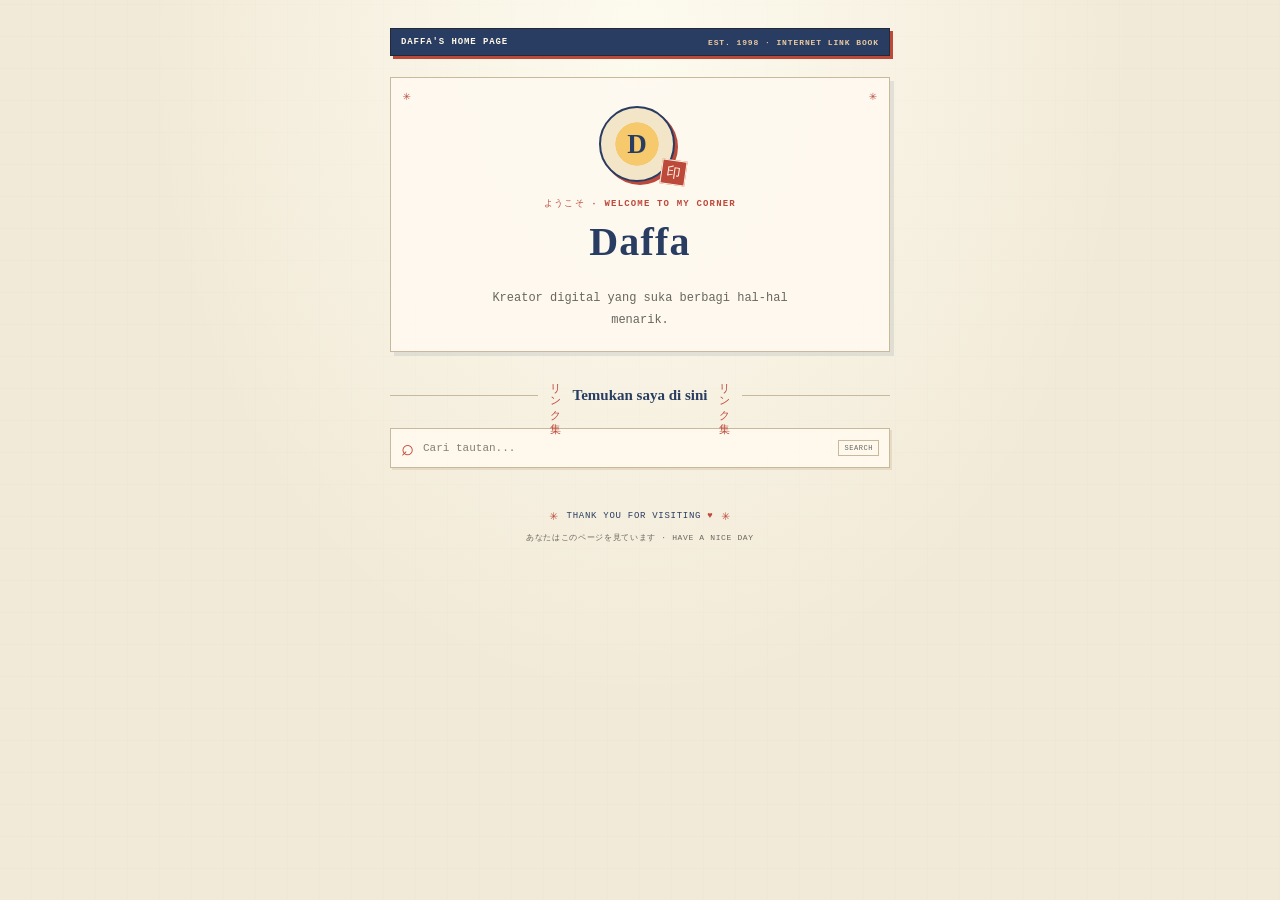
==== index.html @ f3ce7281 "Initial Linker" ====
<!doctype html>
<html lang="id">
  <head>
    <meta charset="UTF-8" />
    <meta name="viewport" content="width=device-width, initial-scale=1" />
    <meta
      name="description"
      content="Temukan semua tautan dan informasi saya di satu tempat."
    />
    <meta name="theme-color" content="#f2ead8" />
    <title>Semua Tautan Saya</title>
    <link rel="stylesheet" href="styles.css" />
    <script type="module" src="app.js"></script>
  </head>
  <body>
    <main class="page">
      <div class="masthead">
        <span>DAFFA'S HOME PAGE</span>
        <span class="masthead-date">EST. 1998 · INTERNET LINK BOOK</span>
      </div>
      <section class="profile" aria-labelledby="profile-name">
        <div class="avatar-wrap">
          <div class="avatar" id="avatar" aria-hidden="true">D</div>
          <span class="avatar-seal" aria-hidden="true">印</span>
        </div>
        <p class="eyebrow">ようこそ · WELCOME TO MY CORNER</p>
        <h1 id="profile-name">Daffa</h1>
        <div
          class="social-links"
          id="social-links"
          aria-label="Tautan sosial"
        ></div>
        <p class="bio" id="profile-bio">
          Kreator digital yang suka berbagi hal-hal menarik.
        </p>
      </section>

      <section class="links-section" aria-labelledby="links-heading">
        <div class="section-heading">
          <span class="section-jp" aria-hidden="true">リンク集</span>
          <h2 id="links-heading">Temukan saya di sini</h2>
          <span class="section-jp" aria-hidden="true">リンク集</span>
        </div>
        <label class="search-box">
          <span aria-hidden="true">⌕</span>
          <span class="visually-hidden">Cari tautan</span>
          <input
            id="link-search"
            type="search"
            placeholder="Cari tautan..."
            autocomplete="off"
          />
          <kbd>SEARCH</kbd>
        </label>
        <div class="link-list" id="link-list"></div>
      </section>

      <footer>
        <span class="footer-mark" aria-hidden="true">✳</span>
        <p>THANK YOU FOR VISITING <span aria-hidden="true">♥</span></p>
        <span class="footer-mark" aria-hidden="true">✳</span>
      </footer>
      <p class="visitor-note">あなたはこのページを見ています · HAVE A NICE DAY</p>
    </main>
  </body>
</html>
---- styles.css ----
:root {
  color-scheme: light;
  font-family: "MS Gothic", "ＭＳ ゴシック", "Osaka", "Courier New", monospace;
  color: #242a35;
  background: #f2ead8;
  font-synthesis: none;
  text-rendering: optimizeLegibility;
  -webkit-font-smoothing: none;
  -moz-osx-font-smoothing: grayscale;
  --paper: #fffaf0;
  --paper-shadow: #e7dbc3;
  --ink: #242a35;
  --muted-ink: #68675e;
  --indigo: #293d62;
  --red: #bd493b;
  --rule: #c9b99c;
}

* {
  box-sizing: border-box;
}

body {
  min-width: 320px;
  min-height: 100vh;
  margin: 0;
  background-color: #f2ead8;
  background-image:
    radial-gradient(ellipse at 50% 4%, rgb(255 253 242 / 88%), transparent 31rem),
    repeating-linear-gradient(0deg, transparent 0 31px, rgb(41 61 98 / 3%) 32px),
    repeating-linear-gradient(90deg, transparent 0 31px, rgb(41 61 98 / 3%) 32px);
}

.page {
  position: relative;
  width: min(100% - 32px, 500px);
  margin: 0 auto;
  padding: 28px 0 24px;
}

.masthead {
  display: flex;
  align-items: center;
  justify-content: space-between;
  gap: 12px;
  padding: 8px 10px;
  border: 1px solid var(--ink);
  background: var(--indigo);
  box-shadow: 3px 3px 0 var(--red);
  color: #fff8e9;
  font-size: 9px;
  font-weight: 700;
  letter-spacing: 0.1em;
}

.masthead-date {
  color: #e9c9a1;
  font-size: 8px;
  text-align: right;
}

.profile {
  position: relative;
  margin-top: 21px;
  padding: 28px 20px 20px;
  border: 1px solid var(--rule);
  background: rgb(255 250 240 / 87%);
  box-shadow: 4px 4px 0 rgb(41 61 98 / 10%);
  text-align: center;
}

.profile::before,
.profile::after {
  position: absolute;
  top: 10px;
  color: var(--red);
  content: "✳";
  font-size: 13px;
}

.profile::before {
  left: 12px;
}

.profile::after {
  right: 12px;
}

.avatar-wrap {
  position: relative;
  width: 82px;
  margin: 0 auto 15px;
}

.avatar {
  display: grid;
  width: 76px;
  height: 76px;
  place-items: center;
  border: 2px solid var(--indigo);
  border-radius: 50%;
  background:
    radial-gradient(circle at 50% 50%, #f6c96c 0 42%, transparent 43%),
    #f3e5c7;
  box-shadow: 3px 3px 0 var(--red);
  color: var(--indigo);
  font-family: "Yu Mincho", "MS Mincho", serif;
  font-size: 27px;
  font-weight: 700;
}

.avatar-seal {
  position: absolute;
  right: -5px;
  bottom: -3px;
  display: grid;
  width: 25px;
  height: 25px;
  place-items: center;
  border: 1px solid #fff4e3;
  background: var(--red);
  color: #fff7e6;
  font-family: "Yu Mincho", "MS Mincho", serif;
  font-size: 14px;
  transform: rotate(8deg);
}

.eyebrow {
  margin: 0 0 8px;
  color: var(--red);
  font-size: 9px;
  font-weight: 700;
  letter-spacing: 0.13em;
}

h1,
h2,
h3,
p {
  margin-top: 0;
}

h1 {
  margin-bottom: 8px;
  color: var(--indigo);
  font-family: "Yu Mincho", "MS Mincho", "Times New Roman", serif;
  font-size: clamp(32px, 8vw, 40px);
  letter-spacing: 0.03em;
}

.bio {
  max-width: 330px;
  margin: 0 auto;
  color: var(--muted-ink);
  font-size: 12px;
  line-height: 1.8;
}

.social-links {
  display: flex;
  min-height: 0;
  justify-content: center;
  flex-wrap: wrap;
  gap: 9px;
  margin: 10px 0 13px;
}

.social-link {
  display: grid;
  width: 39px;
  height: 39px;
  place-items: center;
  border: 1px solid var(--indigo);
  border-radius: 50%;
  background: var(--paper);
  box-shadow: 2px 2px 0 var(--red);
  color: var(--indigo);
  text-decoration: none;
  transition:
    transform 120ms steps(2, end),
    box-shadow 120ms steps(2, end),
    background-color 120ms linear;
}

.social-link:hover {
  transform: translate(2px, 2px);
  box-shadow: none;
  background: #f4dfb6;
}

.social-link:focus-visible {
  outline: 2px dashed var(--red);
  outline-offset: 3px;
}

.social-icon {
  font-family: "Yu Mincho", "MS Mincho", serif;
  font-size: 18px;
  line-height: 1;
}

.visually-hidden {
  position: absolute;
  overflow: hidden;
  width: 1px;
  height: 1px;
  padding: 0;
  border: 0;
  clip: rect(0, 0, 0, 0);
  white-space: nowrap;
  clip-path: inset(50%);
}

.links-section {
  margin-top: 24px;
}

.section-heading {
  display: flex;
  align-items: center;
  justify-content: center;
  gap: 10px;
  margin-bottom: 10px;
}

.section-heading::before,
.section-heading::after {
  height: 1px;
  flex: 1;
  background: var(--rule);
  content: "";
}

.section-jp {
  color: var(--red);
  font-family: "Yu Mincho", "MS Mincho", serif;
  font-size: 11px;
  writing-mode: vertical-rl;
}

h2 {
  margin: 0;
  color: var(--indigo);
  font-family: "Yu Mincho", "MS Mincho", serif;
  font-size: 15px;
  font-weight: 700;
  text-align: center;
}

.link-list {
  display: grid;
  gap: 17px;
}

.link-group {
  display: grid;
  gap: 8px;
}

.link-group-heading {
  display: flex;
  align-items: center;
  gap: 8px;
  margin: 0;
  color: var(--red);
  font-size: 10px;
  font-weight: 700;
  letter-spacing: 0.12em;
  text-transform: uppercase;
}

.link-group-heading::after {
  height: 1px;
  flex: 1;
  background: var(--rule);
  content: "";
}

.link-group-list {
  display: grid;
  gap: 9px;
}

.search-box {
  display: flex;
  min-height: 40px;
  align-items: center;
  gap: 9px;
  margin: 13px 0 15px;
  padding: 0 10px;
  border: 1px solid var(--rule);
  background: rgb(255 250 240 / 88%);
  box-shadow: 2px 2px 0 var(--paper-shadow);
  color: var(--red);
}

.search-box > span:first-child {
  font-family: "Yu Mincho", "MS Mincho", serif;
  font-size: 22px;
  line-height: 1;
}

.search-box input {
  width: 100%;
  min-width: 0;
  padding: 8px 0;
  border: 0;
  outline: 0;
  background: transparent;
  color: var(--ink);
  font: inherit;
  font-size: 11px;
}

.search-box input::placeholder {
  color: #858071;
}

.search-box:focus-within {
  outline: 2px dashed var(--indigo);
  outline-offset: 2px;
}

.search-box kbd {
  flex: 0 0 auto;
  padding: 3px 5px;
  border: 1px solid var(--rule);
  color: var(--muted-ink);
  font: inherit;
  font-size: 7px;
  letter-spacing: 0.08em;
}

.empty-state {
  margin: 0;
  padding: 16px;
  border: 1px dashed var(--rule);
  background: rgb(255 250 240 / 65%);
  color: var(--muted-ink);
  font-size: 12px;
  text-align: center;
}

.link-card {
  display: flex;
  min-height: 69px;
  align-items: center;
  gap: 12px;
  padding: 10px 13px;
  border: 1px solid #b9aa8e;
  border-radius: 2px;
  background: var(--paper);
  box-shadow: 3px 3px 0 var(--paper-shadow);
  color: var(--ink);
  text-decoration: none;
  transition:
    transform 120ms steps(2, end),
    box-shadow 120ms steps(2, end),
    background-color 120ms linear;
}

.link-card:hover {
  transform: translate(2px, 2px);
  box-shadow: 1px 1px 0 var(--paper-shadow);
  background: #fffdf7;
}

.link-card:focus-visible {
  outline: 2px dashed var(--red);
  outline-offset: 3px;
}

.link-card-featured {
  border-color: var(--indigo);
  background: var(--indigo);
  box-shadow: 3px 3px 0 var(--red);
  color: #fff8e9;
}

.link-card-featured:hover {
  background: #344b74;
  box-shadow: 1px 1px 0 var(--red);
}

.link-icon {
  display: grid;
  width: 41px;
  height: 41px;
  flex: 0 0 41px;
  place-items: center;
  border: 1px solid var(--rule);
  background: #f3ead8;
  color: var(--red);
  font-family: "Yu Mincho", "MS Mincho", serif;
  font-size: 20px;
}

.link-card-featured .link-icon {
  border-color: rgb(255 248 233 / 45%);
  background: rgb(255 248 233 / 10%);
  color: #f4cb82;
}

.link-copy {
  display: grid;
  min-width: 0;
  gap: 4px;
}

.link-title {
  font-size: 13px;
  font-weight: 700;
}

.link-description {
  overflow: hidden;
  color: #77766c;
  font-size: 10px;
  text-overflow: ellipsis;
  white-space: nowrap;
}

.link-card-featured .link-description {
  color: #d7d6d0;
}

.link-arrow {
  margin-left: auto;
  color: var(--red);
  font-size: 17px;
}

.link-card-featured .link-arrow {
  color: #f4cb82;
}

footer {
  display: flex;
  align-items: center;
  justify-content: center;
  gap: 8px;
  margin-top: 24px;
  color: var(--indigo);
  font-size: 9px;
  letter-spacing: 0.08em;
}

footer p {
  margin: 0;
}

footer p span {
  color: var(--red);
}

.footer-mark {
  color: var(--red);
  font-size: 14px;
}

.visitor-note {
  margin: 8px 0 0;
  color: var(--muted-ink);
  font-size: 8px;
  letter-spacing: 0.08em;
  text-align: center;
}

.text-button {
  padding: 6px 8px;
  border: 1px solid var(--rule);
  background: var(--paper);
  color: var(--indigo);
  cursor: pointer;
  font: inherit;
  font-size: 11px;
  font-weight: 700;
  text-decoration: none;
}

.text-button:hover {
  border-color: var(--red);
  color: var(--red);
}

.text-button:focus-visible,
.primary-button:focus-visible {
  outline: 2px dashed var(--red);
  outline-offset: 3px;
}

.admin-panel {
  margin-top: 17px;
  padding: 22px;
  border: 1px solid var(--rule);
  background: var(--paper);
  box-shadow: 4px 4px 0 var(--paper-shadow);
}

.admin-page {
  max-width: 540px;
}

.back-link {
  display: inline-block;
  margin: 15px 0 0;
}

.admin-page .admin-panel {
  margin-top: 12px;
}

.admin-heading,
.manager-toolbar,
.manage-item,
.form-actions {
  display: flex;
  align-items: center;
  justify-content: space-between;
  gap: 12px;
}

.admin-heading {
  margin-bottom: 18px;
}

.admin-heading .eyebrow {
  margin-bottom: 5px;
}

.admin-heading h1 {
  margin: 0;
  font-size: 25px;
}

.notice {
  margin: 0 0 16px;
  padding: 11px 13px;
  border: 1px solid #b7c5a5;
  background: #edf0df;
  color: #35442e;
  font-size: 11px;
  line-height: 1.6;
}

.notice-error {
  border-color: #d7a59a;
  background: #f7e7df;
  color: #87392f;
}

.admin-form {
  display: grid;
  gap: 13px;
}

.admin-form label {
  display: grid;
  gap: 6px;
  color: var(--ink);
  font-size: 11px;
  font-weight: 700;
}

.admin-form input:not([type="checkbox"]) {
  width: 100%;
  min-height: 41px;
  padding: 9px 11px;
  border: 1px solid #b9aa8e;
  border-radius: 0;
  background: #fffdf7;
  color: var(--ink);
  font: inherit;
  font-size: 12px;
}

.admin-form input:focus {
  border-color: var(--indigo);
  outline: 2px dashed rgb(41 61 98 / 40%);
  outline-offset: 2px;
}

.admin-form .optional {
  color: var(--muted-ink);
  font-weight: 400;
}

.admin-form .checkbox-label {
  display: flex;
  align-items: center;
  gap: 8px;
  font-weight: 500;
}

.checkbox-label input {
  width: 16px;
  height: 16px;
  accent-color: var(--red);
}

.primary-button {
  min-height: 41px;
  padding: 9px 15px;
  border: 1px solid #1d2c49;
  border-radius: 0;
  background: var(--indigo);
  box-shadow: 3px 3px 0 var(--red);
  color: #fff8e9;
  cursor: pointer;
  font: inherit;
  font-size: 12px;
  font-weight: 700;
}

.primary-button:hover {
  background: #344b74;
}

.manager-toolbar {
  margin-bottom: 18px;
}

.manager-toolbar p {
  margin: 0;
  color: var(--muted-ink);
  font-size: 10px;
  line-height: 1.6;
}

.saved-heading {
  margin: 24px 0 10px;
  padding-bottom: 7px;
  border-bottom: 1px solid var(--rule);
  color: var(--indigo);
  font-family: "Yu Mincho", "MS Mincho", serif;
  font-size: 15px;
}

.manage-list {
  display: grid;
  gap: 8px;
}

.manage-item {
  min-width: 0;
  padding: 10px 0;
  border-top: 1px dotted var(--rule);
}

.manage-copy {
  display: grid;
  min-width: 0;
  gap: 4px;
}

.manage-copy strong {
  overflow: hidden;
  color: var(--indigo);
  font-size: 11px;
  text-overflow: ellipsis;
  white-space: nowrap;
}

.manage-copy span {
  overflow: hidden;
  color: var(--muted-ink);
  font-size: 9px;
  text-overflow: ellipsis;
  white-space: nowrap;
}

.manage-actions {
  display: flex;
  flex: 0 0 auto;
  gap: 5px;
}

.delete-button {
  color: #a13e32;
}

[hidden] {
  display: none !important;
}

@media (max-width: 480px) {
  .page {
    width: min(100% - 24px, 500px);
    padding-top: 17px;
  }

  .masthead {
    font-size: 8px;
  }

  .masthead-date {
    max-width: 46%;
    font-size: 7px;
  }

  .profile {
    padding-right: 14px;
    padding-left: 14px;
  }

  .search-box {
    gap: 7px;
  }

  .admin-panel {
    padding: 17px;
  }
}

@media (prefers-reduced-motion: reduce) {
  *,
  *::before,
  *::after {
    scroll-behavior: auto !important;
    transition-duration: 0.01ms !important;
  }
}
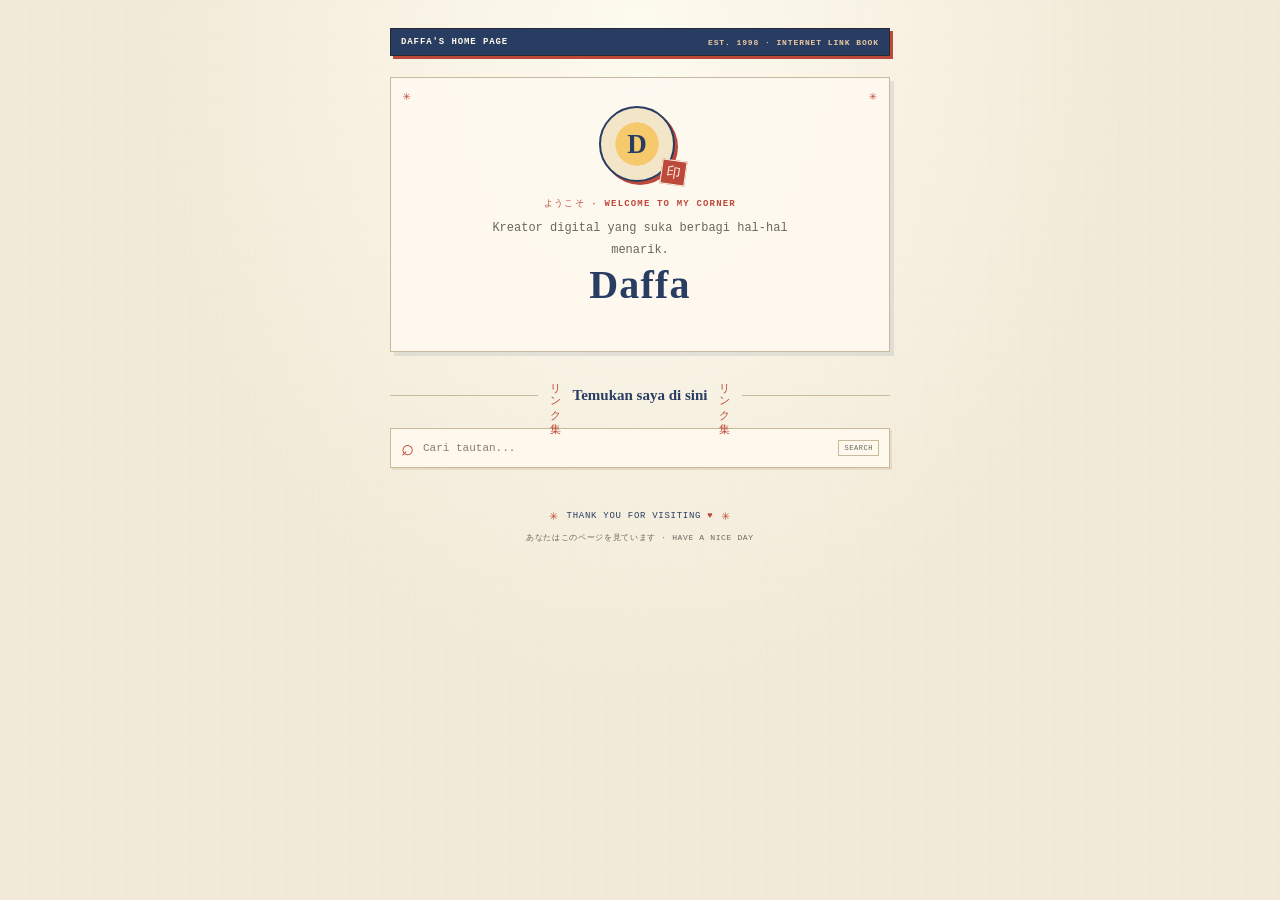
==== commit e4929067: "Add icon background and dragdrop" ====
--- a/index.html
+++ b/index.html
@@ -5,10 +5,36 @@
     <meta name="viewport" content="width=device-width, initial-scale=1" />
     <meta
       name="description"
-      content="Temukan semua tautan dan informasi saya di satu tempat."
+      content="Temukan karya, media sosial, dan semua tautan Daffa dalam satu halaman."
     />
     <meta name="theme-color" content="#f2ead8" />
-    <title>Semua Tautan Saya</title>
+    <meta property="og:type" content="website" />
+    <meta property="og:title" content="Daffa — Semua Tautan" />
+    <meta
+      property="og:description"
+      content="Temukan karya, media sosial, dan semua tautan Daffa dalam satu halaman."
+    />
+    <meta property="og:image" content="/social-preview.png" />
+    <meta property="og:image:type" content="image/png" />
+    <meta property="og:image:width" content="1200" />
+    <meta property="og:image:height" content="630" />
+    <meta
+      property="og:image:alt"
+      content="Daffa — kumpulan tautan pribadi bergaya retro Jepang."
+    />
+    <meta name="twitter:card" content="summary_large_image" />
+    <meta name="twitter:title" content="Daffa — Semua Tautan" />
+    <meta
+      name="twitter:description"
+      content="Temukan karya, media sosial, dan semua tautan Daffa dalam satu halaman."
+    />
+    <meta name="twitter:image" content="/social-preview.png" />
+    <meta
+      name="twitter:image:alt"
+      content="Daffa — kumpulan tautan pribadi bergaya retro Jepang."
+    />
+    <title>Daffa — Semua Tautan</title>
+    <link rel="icon" type="image/svg+xml" href="/favicon.svg" />
     <link rel="stylesheet" href="styles.css" />
     <script type="module" src="app.js"></script>
   </head>
@@ -24,15 +50,15 @@
           <span class="avatar-seal" aria-hidden="true">印</span>
         </div>
         <p class="eyebrow">ようこそ · WELCOME TO MY CORNER</p>
+        <p class="bio" id="profile-bio">
+          Kreator digital yang suka berbagi hal-hal menarik.
+        </p>
         <h1 id="profile-name">Daffa</h1>
         <div
           class="social-links"
           id="social-links"
           aria-label="Tautan sosial"
         ></div>
-        <p class="bio" id="profile-bio">
-          Kreator digital yang suka berbagi hal-hal menarik.
-        </p>
       </section>
 
       <section class="links-section" aria-labelledby="links-heading">
--- a/styles.css
+++ b/styles.css
@@ -194,9 +194,43 @@
 }
 
 .social-icon {
+  display: grid;
+  width: 100%;
+  height: 100%;
+  place-items: center;
+  overflow: hidden;
+  border-radius: 50%;
+  background: var(--icon-background, #f3ead8);
   font-family: "Yu Mincho", "MS Mincho", serif;
   font-size: 18px;
   line-height: 1;
+}
+
+.link-icon {
+  background: var(--icon-background, #f3ead8);
+}
+
+.link-icon-image {
+  display: block;
+  width: 100%;
+  height: 100%;
+  object-fit: contain;
+}
+
+.icon-fit-width .link-icon-image {
+  width: 100%;
+  height: auto;
+  max-height: 100%;
+}
+
+.icon-fit-height .link-icon-image {
+  width: auto;
+  max-width: 100%;
+  height: 100%;
+}
+
+.social-icon .link-icon-image {
+  border-radius: 50%;
 }
 
 .visually-hidden {
@@ -562,7 +596,8 @@
   font-weight: 700;
 }
 
-.admin-form input:not([type="checkbox"]) {
+.admin-form input:not([type="checkbox"]),
+.admin-form select {
   width: 100%;
   min-height: 41px;
   padding: 9px 11px;
@@ -574,10 +609,24 @@
   font-size: 12px;
 }
 
-.admin-form input:focus {
+.admin-form input:focus,
+.admin-form select:focus {
   border-color: var(--indigo);
   outline: 2px dashed rgb(41 61 98 / 40%);
   outline-offset: 2px;
+}
+
+.admin-form input[type="color"] {
+  width: 54px;
+  min-height: 36px;
+  padding: 3px;
+  cursor: pointer;
+}
+
+.admin-form .color-field {
+  display: flex;
+  align-items: center;
+  justify-content: space-between;
 }
 
 .admin-form .optional {
@@ -645,6 +694,36 @@
   min-width: 0;
   padding: 10px 0;
   border-top: 1px dotted var(--rule);
+  transition:
+    opacity 120ms linear,
+    background-color 120ms linear;
+}
+
+.manage-instructions {
+  margin: -2px 0 10px;
+  color: var(--muted-ink);
+  font-size: 9px;
+  line-height: 1.6;
+}
+
+.manage-item.is-dragging {
+  opacity: 0.4;
+}
+
+.manage-item.is-drop-target {
+  background: rgb(246 201 108 / 14%);
+}
+
+.manage-item.drop-before {
+  border-top: 2px solid var(--red);
+}
+
+.manage-item.drop-after {
+  box-shadow: inset 0 -2px var(--red);
+}
+
+.is-reordering .manage-item {
+  pointer-events: none;
 }
 
 .manage-copy {
@@ -672,7 +751,38 @@
 .manage-actions {
   display: flex;
   flex: 0 0 auto;
+  align-items: center;
   gap: 5px;
+}
+
+.drag-handle {
+  display: grid;
+  width: 30px;
+  height: 30px;
+  flex: 0 0 30px;
+  place-items: center;
+  border: 1px dashed var(--rule);
+  background: var(--paper);
+  color: var(--indigo);
+  cursor: grab;
+  font: inherit;
+  font-size: 18px;
+  line-height: 1;
+  touch-action: none;
+}
+
+.drag-handle:hover {
+  border-color: var(--red);
+  color: var(--red);
+}
+
+.drag-handle:active {
+  cursor: grabbing;
+}
+
+.drag-handle:focus-visible {
+  outline: 2px dashed var(--red);
+  outline-offset: 2px;
 }
 
 .delete-button {
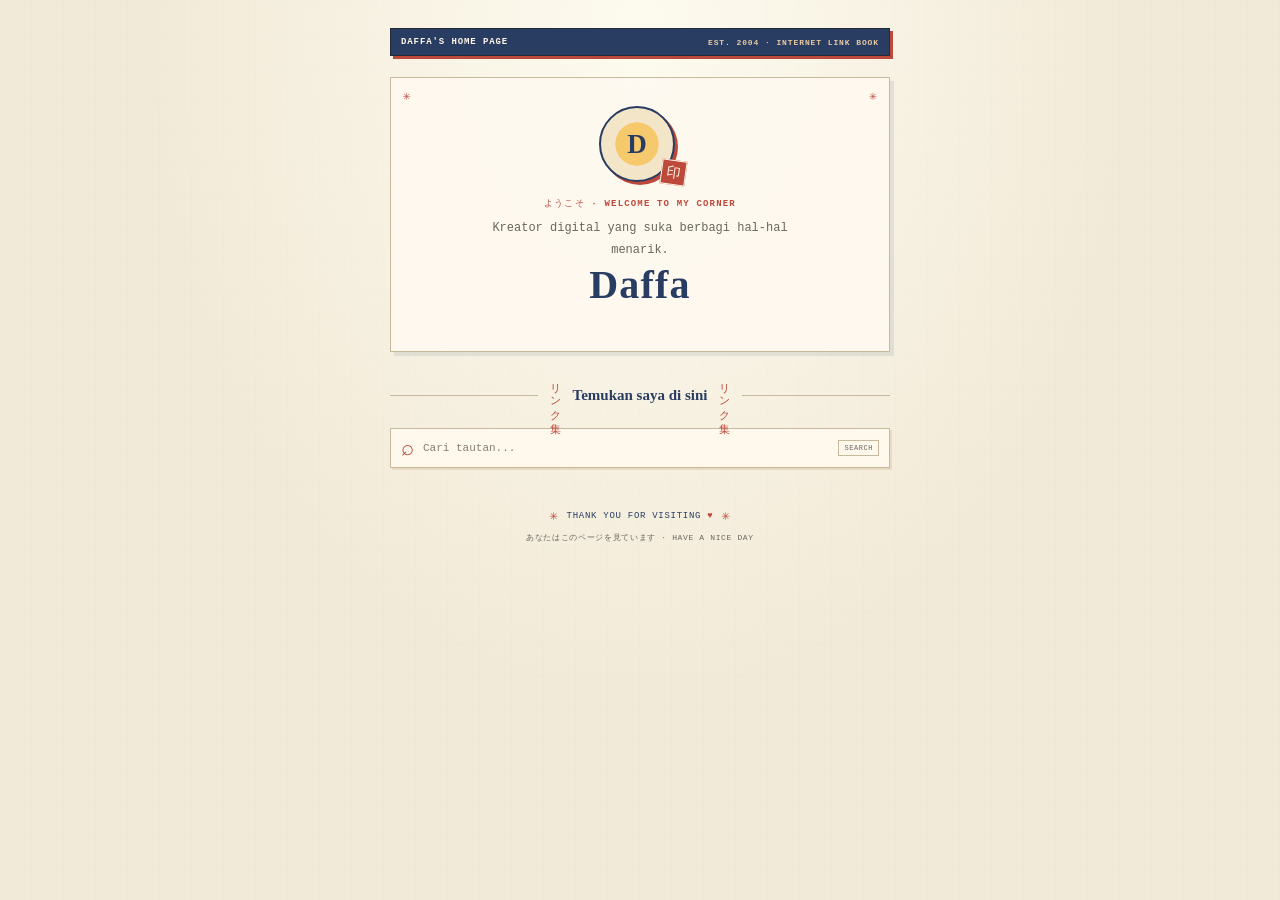
==== commit 4326e617: "Add background, width icon, and order list" ====
--- a/index.html
+++ b/index.html
@@ -42,7 +42,7 @@
     <main class="page">
       <div class="masthead">
         <span>DAFFA'S HOME PAGE</span>
-        <span class="masthead-date">EST. 1998 · INTERNET LINK BOOK</span>
+        <span class="masthead-date">EST. 2004 · INTERNET LINK BOOK</span>
       </div>
       <section class="profile" aria-labelledby="profile-name">
         <div class="avatar-wrap">
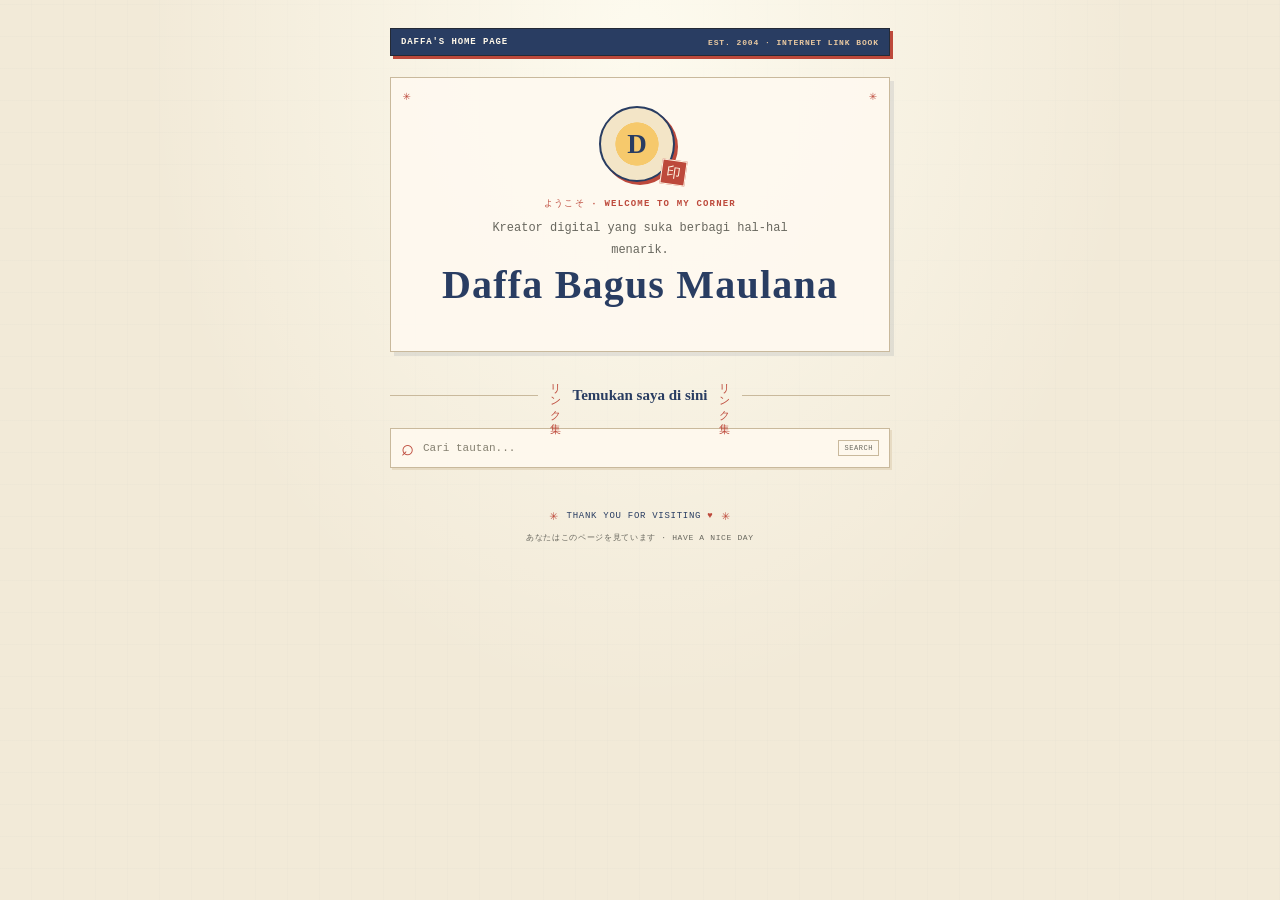
==== commit 6624a848: "fix background color" ====
--- a/index.html
+++ b/index.html
@@ -53,7 +53,7 @@
         <p class="bio" id="profile-bio">
           Kreator digital yang suka berbagi hal-hal menarik.
         </p>
-        <h1 id="profile-name">Daffa</h1>
+        <h1 id="profile-name">Daffa Bagus Maulana</h1>
         <div
           class="social-links"
           id="social-links"
--- a/styles.css
+++ b/styles.css
@@ -206,14 +206,17 @@
   line-height: 1;
 }
 
-.link-icon {
-  background: var(--icon-background, #f3ead8);
+.link-card-featured .link-icon {
+  border-color: rgb(255 248 233 / 45%);
+  background: var(--icon-background, rgb(255 248 233 / 10%));
+  color: #f4cb82;
 }
 
 .link-icon-image {
   display: block;
   width: 100%;
   height: 100%;
+  padding: 4px;
   object-fit: contain;
 }
 
@@ -423,16 +426,10 @@
   flex: 0 0 41px;
   place-items: center;
   border: 1px solid var(--rule);
-  background: #f3ead8;
+  background: var(--icon-background, #f3ead8);
   color: var(--red);
   font-family: "Yu Mincho", "MS Mincho", serif;
   font-size: 20px;
-}
-
-.link-card-featured .link-icon {
-  border-color: rgb(255 248 233 / 45%);
-  background: rgb(255 248 233 / 10%);
-  color: #f4cb82;
 }
 
 .link-copy {
